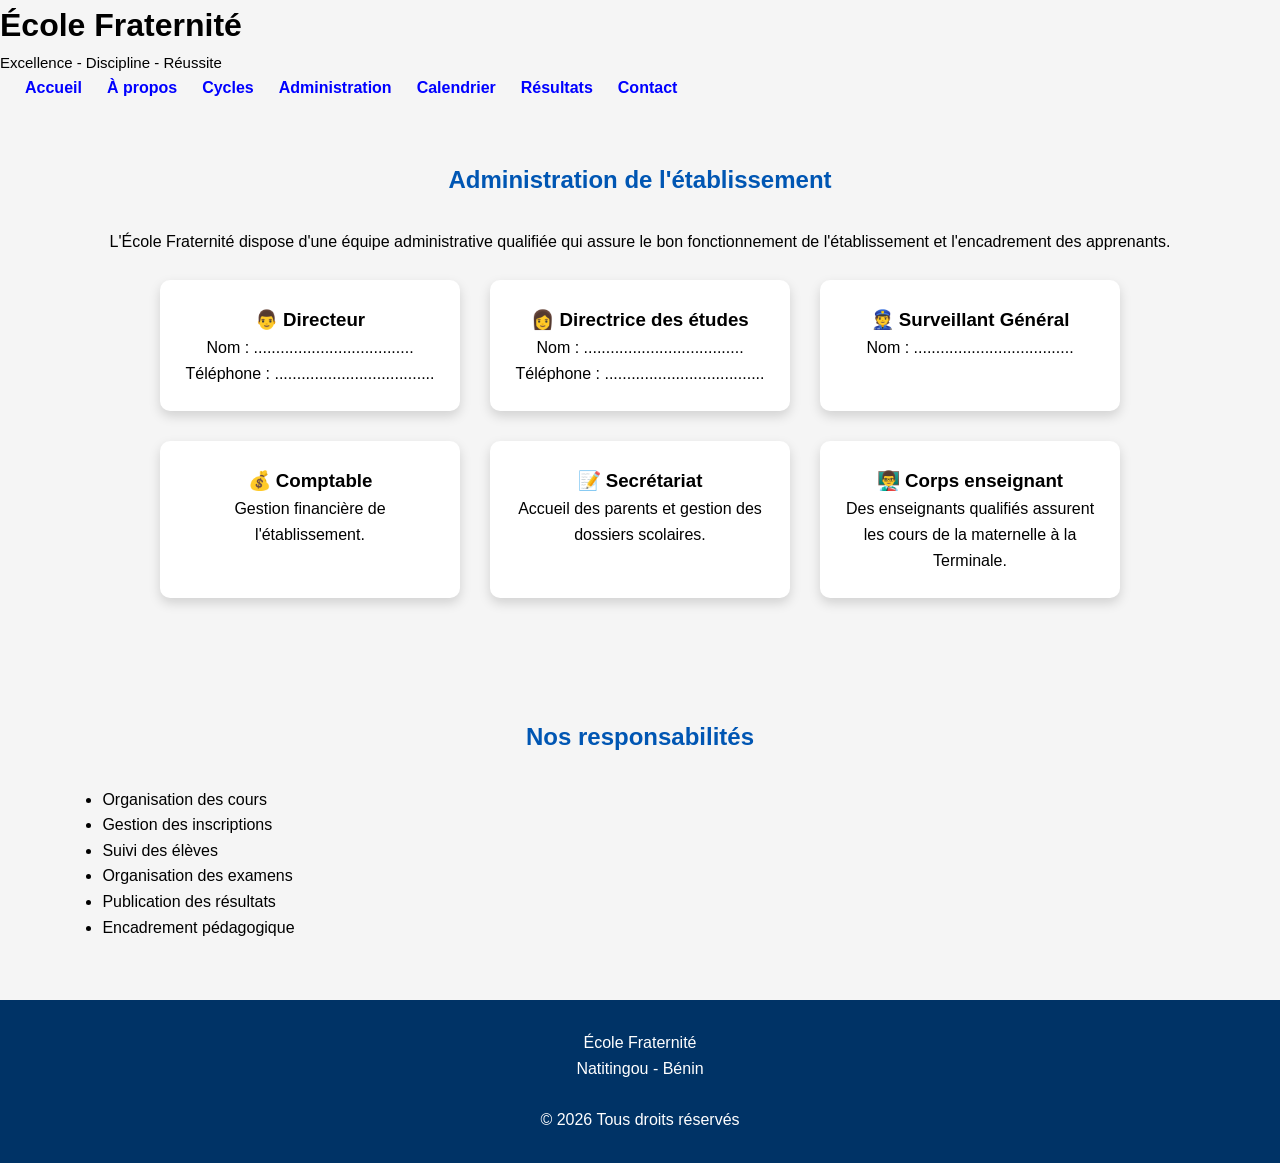
==== administration.html @ 5983eeb4 "Add files via upload" ====
<!DOCTYPE html>
<html lang="fr">
<head>
<meta charset="UTF-8">
<meta name="viewport" content="width=device-width, initial-scale=1.0">
<title>Administration - École Fraternité</title>

<link rel="stylesheet" href="style.css">

</head>

<body>

<header>

<div class="logo">
<h1>École Fraternité</h1>
<p>Excellence - Discipline - Réussite</p>
</div>

<nav>

<ul>

<li><a href="index.html">Accueil</a></li>

<li><a href="apropos.html">À propos</a></li>

<li><a href="formations.html">Cycles</a></li>

<li><a href="administration.html">Administration</a></li>

<li><a href="calendrier.html">Calendrier</a></li>

<li><a href="resultats.html">Résultats</a></li>

<li><a href="contact.html">Contact</a></li>

</ul>

</nav>

</header>

<section>

<h2>Administration de l'établissement</h2>

<p align="center">

L'École Fraternité dispose d'une équipe administrative qualifiée qui assure le bon fonctionnement de l'établissement et l'encadrement des apprenants.

</p>

<br>

<div class="cartes">

<div class="carte">

<h3>👨 Directeur</h3>

<p>

Nom : ....................................

<br>

Téléphone : ....................................

</p>

</div>

<div class="carte">

<h3>👩 Directrice des études</h3>

<p>

Nom : ....................................

<br>

Téléphone : ....................................

</p>

</div>

<div class="carte">

<h3>👮 Surveillant Général</h3>

<p>

Nom : ....................................

</p>

</div>

<div class="carte">

<h3>💰 Comptable</h3>

<p>

Gestion financière de l'établissement.

</p>

</div>

<div class="carte">

<h3>📝 Secrétariat</h3>

<p>

Accueil des parents et gestion des dossiers scolaires.

</p>

</div>

<div class="carte">

<h3>👨‍🏫 Corps enseignant</h3>

<p>

Des enseignants qualifiés assurent les cours de la maternelle à la Terminale.

</p>

</div>

</div>

</section>

<section>

<h2>Nos responsabilités</h2>

<ul>

<li>Organisation des cours</li>

<li>Gestion des inscriptions</li>

<li>Suivi des élèves</li>

<li>Organisation des examens</li>

<li>Publication des résultats</li>

<li>Encadrement pédagogique</li>

</ul>

</section>

<footer>

<p>

École Fraternité

<br>

Natitingou - Bénin

<br><br>

© 2026 Tous droits réservés

</p>

</footer>

<script src="script.js"></script>

</body>
</html>
---- style.css ----
*{
    margin:0;
    padding:0;
    box-sizing:border-box;
    font-family:Arial, Helvetica, sans-serif;
}

body{
    background:#f5f5f5;
    color:black;
    line-height:1.6;
}

/* HEADER */

}

header{
    background:#0056b3;
    color:white;
    display:flex;
    justify-content:space-between;
    align-items:center;
    padding:20px 8%;
    flex-wrap:wrap;
}

.logo h1{
    font-size:32px;
}

.logo p{
    font-size:15px;
}

nav ul{
    display:flex;
    list-style:none;
}

nav ul li{
    margin-left:25px;
}

nav ul li a{
    color:blue;
    text-decoration:none;
    font-weight:bold;
    transition:.3s;
}

nav ul li a:hover{
    color:#ffd700;
}

/* HERO */

.hero{
    height:80vh;
    background:url("images/ecole.jpg") center/cover no-repeat;
    display:flex;
    align-items:center;
    justify-content:center;
    text-align:center;
}

.hero-text{
    background:rgba(0,0,0,0.65);
    color:white;
    padding:40px;
    border-radius:15px;
    max-width:800px;
    text-align:center;
    animation:apparition 1.5s ease;
    box-shadow:0 10px 25px rgba(0,0,0,0.4);
}

.hero-text h2{
    font-size:45px;
    text-transform:uppercase;
    letter-spacing:2px;
    color:#ffd700;
    margin-bottom:20px;
    text-shadow:2px 2px 5px red;
}

.hero-text p{
    font-size:20px;
    line-height:1.8;
}

.hero h2{
    font-size:45px;
    margin-bottom:20px;
}

.hero p{
    margin-bottom:25px;
}

.btn{
    display:inline-block;
    background:#ffd700;
    color:#000;
    padding:12px 25px;
    text-decoration:none;
    border-radius:6px;
    font-weight:bold;
}

.btn:hover{
    background:#ffc107;
}

/* Sections */

section{
    padding:60px 8%;
}

section h2{
    text-align:center;
    margin-bottom:30px;
    color:#0056b3;
}

/* Cartes */

.cartes{
    display:flex;
    justify-content:center;
    gap:30px;
    flex-wrap:wrap;
}

.carte{
    background:white;
    width:300px;
    padding:25px;
    border-radius:10px;
    box-shadow:0 5px 12px rgba(0,0,0,.15);
    text-align:center;
    transition:.3s;
}

.carte:hover{
    transform:translateY(-8px);
}

/* Avantages */

.avantages{
    display:grid;
    grid-template-columns:repeat(auto-fit,minmax(250px,1fr));
    gap:20px;
}

.avantages div{
    background:white;
    padding:25px;
    text-align:center;
    border-radius:8px;
    box-shadow:0 5px 12px rgba(0,0,0,.1);
}

/* Formulaires */

form{
    max-width:700px;
    margin:auto;
    background:white;
    padding:30px;
    border-radius:10px;
}

input,
select,
textarea{
    width:100%;
    padding:12px;
    margin:10px 0;
    border:1px solid #ccc;
    border-radius:5px;
}

button{
    background:#0056b3;
    color:white;
    border:none;
    padding:15px;
    cursor:pointer;
    width:100%;
    font-size:17px;
    border-radius:5px;
}

button:hover{
    background:#003f85;
}

/* Footer */

footer{
    background:#003366;
    color:white;
    text-align:center;
    padding:30px;
}

/* Responsive */

@media(max-width:768px){

header{
    flex-direction:column;
}

nav ul{
    flex-direction:column;
    text-align:center;
    margin-top:15px;
}

nav ul li{
    margin:10px 0;
}

.hero h2{
    font-size:32px;
}

.hero{
    height:60vh;
}

}
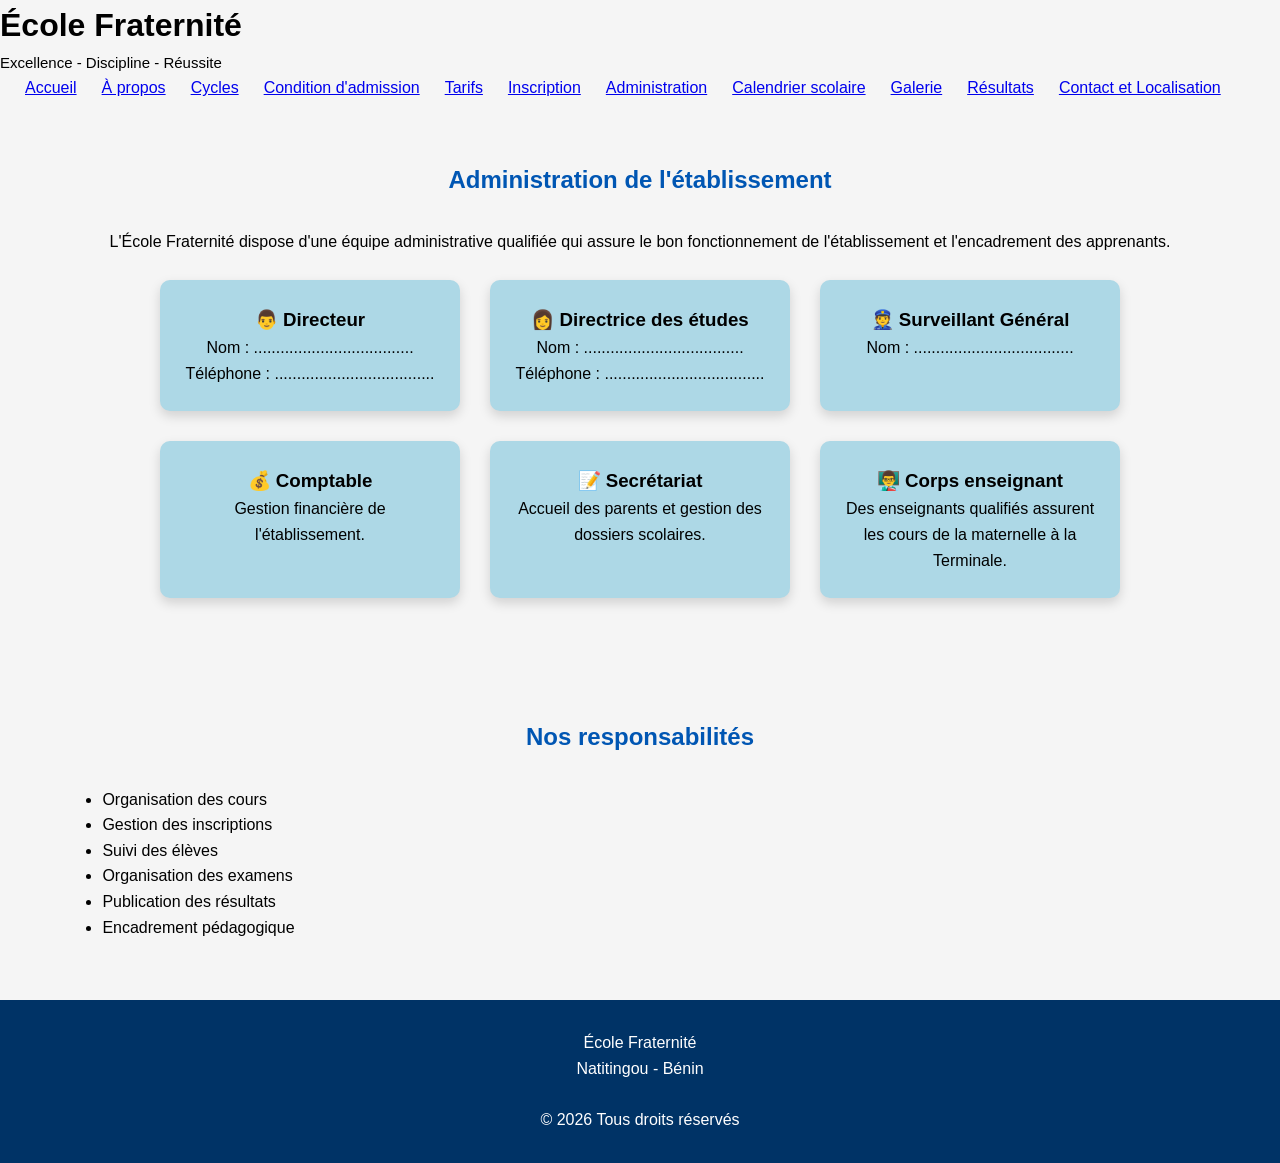
==== commit c152657e: "Update administration.html" ====
--- a/administration.html
+++ b/administration.html
@@ -23,19 +23,16 @@
 <ul>
 
 <li><a href="index.html">Accueil</a></li>
-
 <li><a href="apropos.html">À propos</a></li>
-
-<li><a href="formations.html">Cycles</a></li>
-
-<li><a href="administration.html">Administration</a></li>
-
-<li><a href="calendrier.html">Calendrier</a></li>
-
-<li><a href="resultats.html">Résultats</a></li>
-
-<li><a href="contact.html">Contact</a></li>
-
+ <li><a href="formations.html">Cycles</a></li>
+ <li><a href="admission.html">Condition d'admission</a></li>
+ <li><a href="tarif.html">Tarifs</a></li>
+ <li><a href="inscription.html">Inscription</a></li>
+ <li><a href="administration.html">Administration</a></li>
+   <li><a href="calendrier.html">Calendrier scolaire</a></li>
+   <li><a href="galerie.html">Galerie</a></li>
+  <li><a href="resultats.html">Résultats</a></li>
+   <li><a href="contact.html">Contact et Localisation</a></li>
 </ul>
 
 </nav>
@@ -183,4 +180,4 @@
 <script src="script.js"></script>
 
 </body>
-</html>+</html>
--- a/style.css
+++ b/style.css
@@ -42,8 +42,8 @@
     margin-left:25px;
 }
 
-nav ul li a{
-    color:blue;
+nav ol li a{
+    color:lightgreen;
     text-decoration:none;
     font-weight:bold;
     transition:.3s;
@@ -134,7 +134,7 @@
 }
 
 .carte{
-    background:white;
+    background:lightblue;
     width:300px;
     padding:25px;
     border-radius:10px;
@@ -206,6 +206,38 @@
     text-align:center;
     padding:30px;
 }
+/* Tableau des tarifs */
+
+table{
+    width:100%;
+    border-collapse:collapse;
+    margin:30px auto;
+    background:white;
+    box-shadow:0 5px 12px rgba(0,0,0,.15);
+    border-radius:10px;
+    overflow:hidden;
+}
+
+table th{
+    background:#0056b3;
+    color:white;
+    padding:15px;
+    text-align:center;
+}
+
+table td{
+    padding:12px;
+    text-align:center;
+    border:1px solid #ddd;
+}
+
+table tr:nth-child(even){
+    background:#f5f5f5;
+}
+
+table tr:hover{
+    background:#dbeeff;
+}
 
 /* Responsive */
 
@@ -214,6 +246,57 @@
 header{
     flex-direction:column;
 }
+/* ===== Logo de l'école ===== */
+
+.logo-image{
+    width:90px;
+    height:90px;
+    border-radius:50%;
+    object-fit:cover;
+    display:block;
+    margin:15px auto;
+    border:4px solid #ffd700;
+    box-shadow:0 0 15px rgba(255,215,0,0.8);
+    transition:0.4s;
+}
+
+.logo-image:hover{
+    transform:scale(1.08);
+}
+
+/* ===== Nom de l'école ===== */
+
+nav{
+    text-align:center;
+}
+
+nav h2{
+    font-size:38px;
+    color:white;
+    text-transform:uppercase;
+    letter-spacing:3px;
+    margin-bottom:15px;
+    font-weight:bold;
+    text-shadow:
+        2px 2px 5px #000,
+        0 0 10px #ffd700;
+    animation:titre 2s infinite alternate;
+}
+
+/* ===== Animation du titre ===== */
+
+@keyframes titre{
+
+    from{
+        color:white;
+        transform:scale(1);
+    }
+
+    to{
+        color:red;
+        transform:scale(1.03);
+    }
+
 
 nav ul{
     flex-direction:column;
@@ -221,8 +304,23 @@
     margin-top:15px;
 }
 
-nav ul li{
+nav ol li{
     margin:10px 0;
+}
+nav ul li a:visited{
+    color:white;
+}
+
+nav ul li a:link{
+    color:white;
+}
+
+nav ul li a:hover{
+    color:#ffd700;
+}
+
+nav ul li a:active{
+    color:#ffd700;
 }
 
 .hero h2{
@@ -230,7 +328,43 @@
 }
 
 .hero{
-    height:60vh;
-}
-
-}+    height:85vh;
+    background:
+    linear-gradient(rgba(0,0,0,.45),rgba(0,0,0,.45)),
+    url("images/ecole.jpg") center/cover no-repeat;
+
+    display:flex;
+    align-items:center;
+    justify-content:center;
+    text-align:center;
+}
+}
+header{
+    background:#0056b3;
+    color:white;
+    padding:20px 8%;
+}
+
+nav{
+    background:#0056b3;
+    text-align:center;
+    padding:20px 0;
+}
+
+nav h2{
+    color:white;
+    margin-bottom:15px;
+}
+
+nav ul{
+    display:flex;
+    justify-content:center;
+    list-style:none;
+    flex-wrap:wrap;
+}
+
+nav ul li a{
+    color:yellow;
+    text-decoration:none;
+    font-weight:bold;
+}
